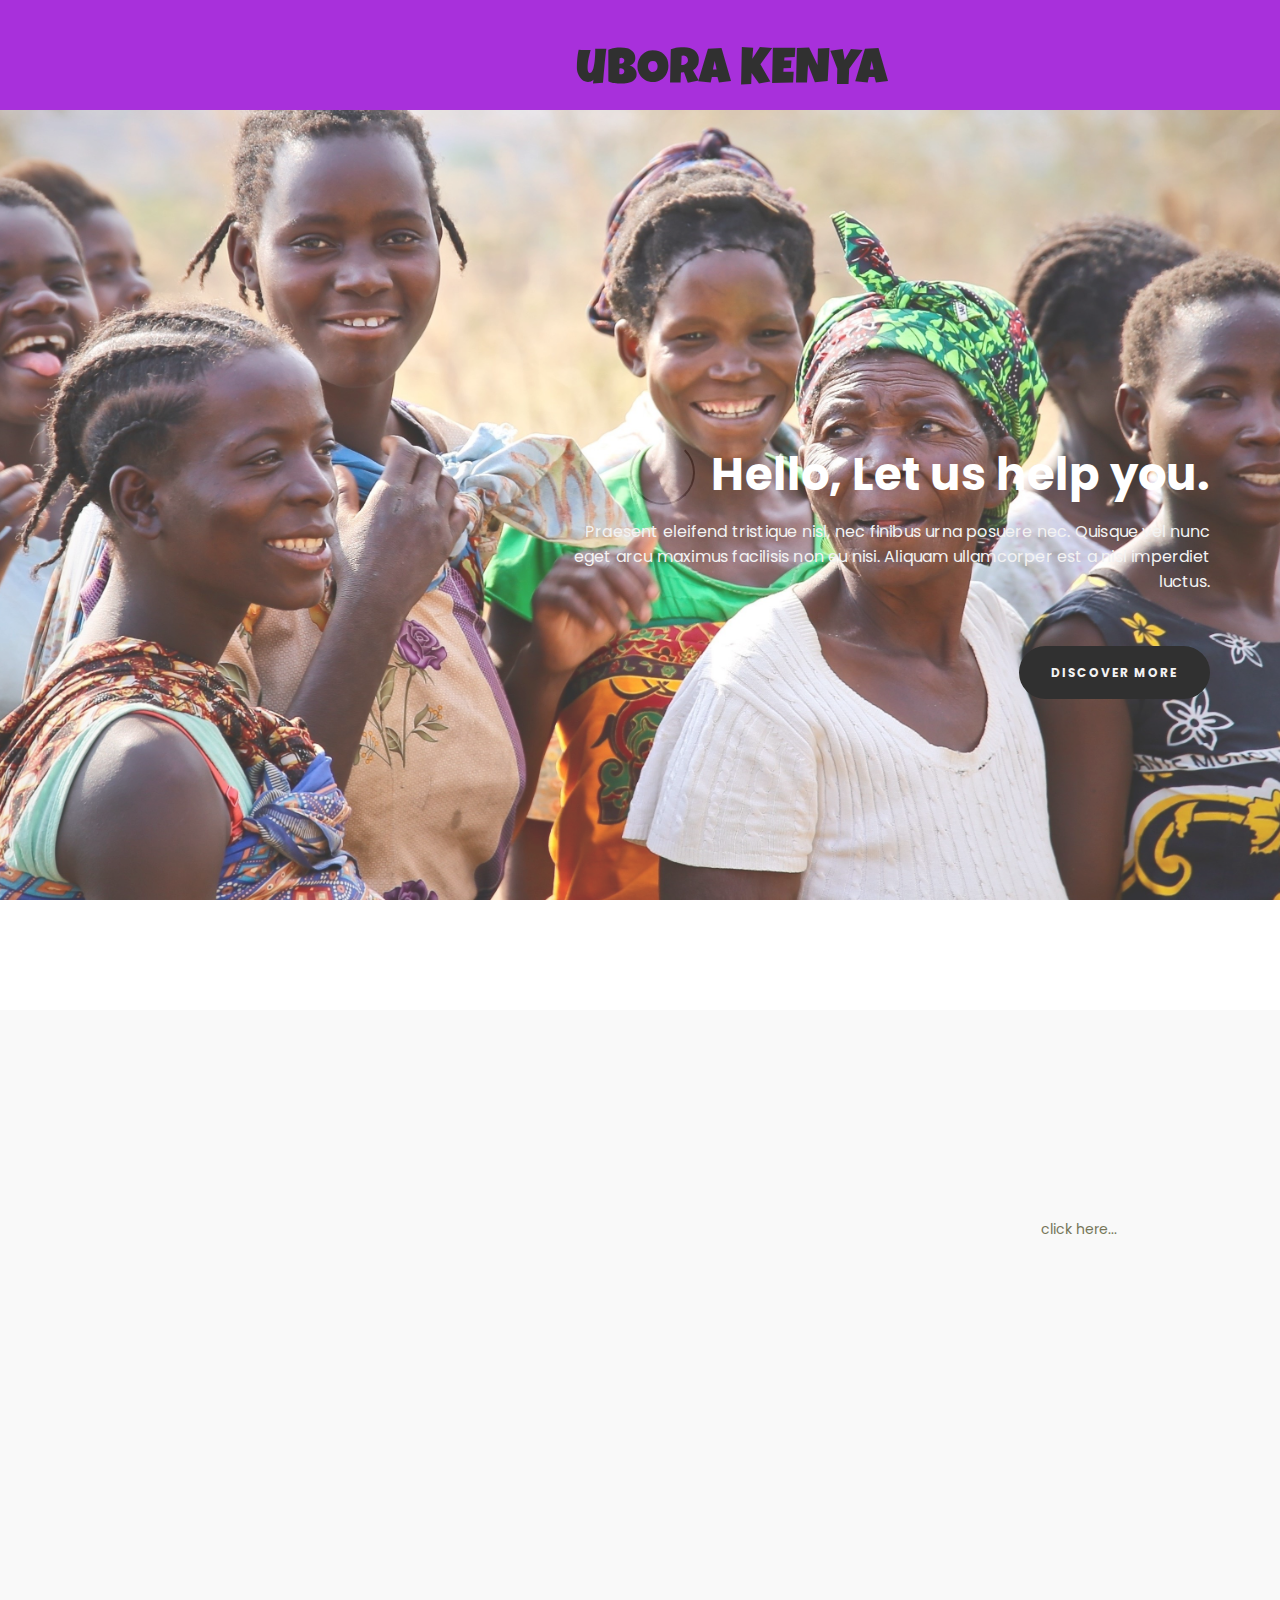
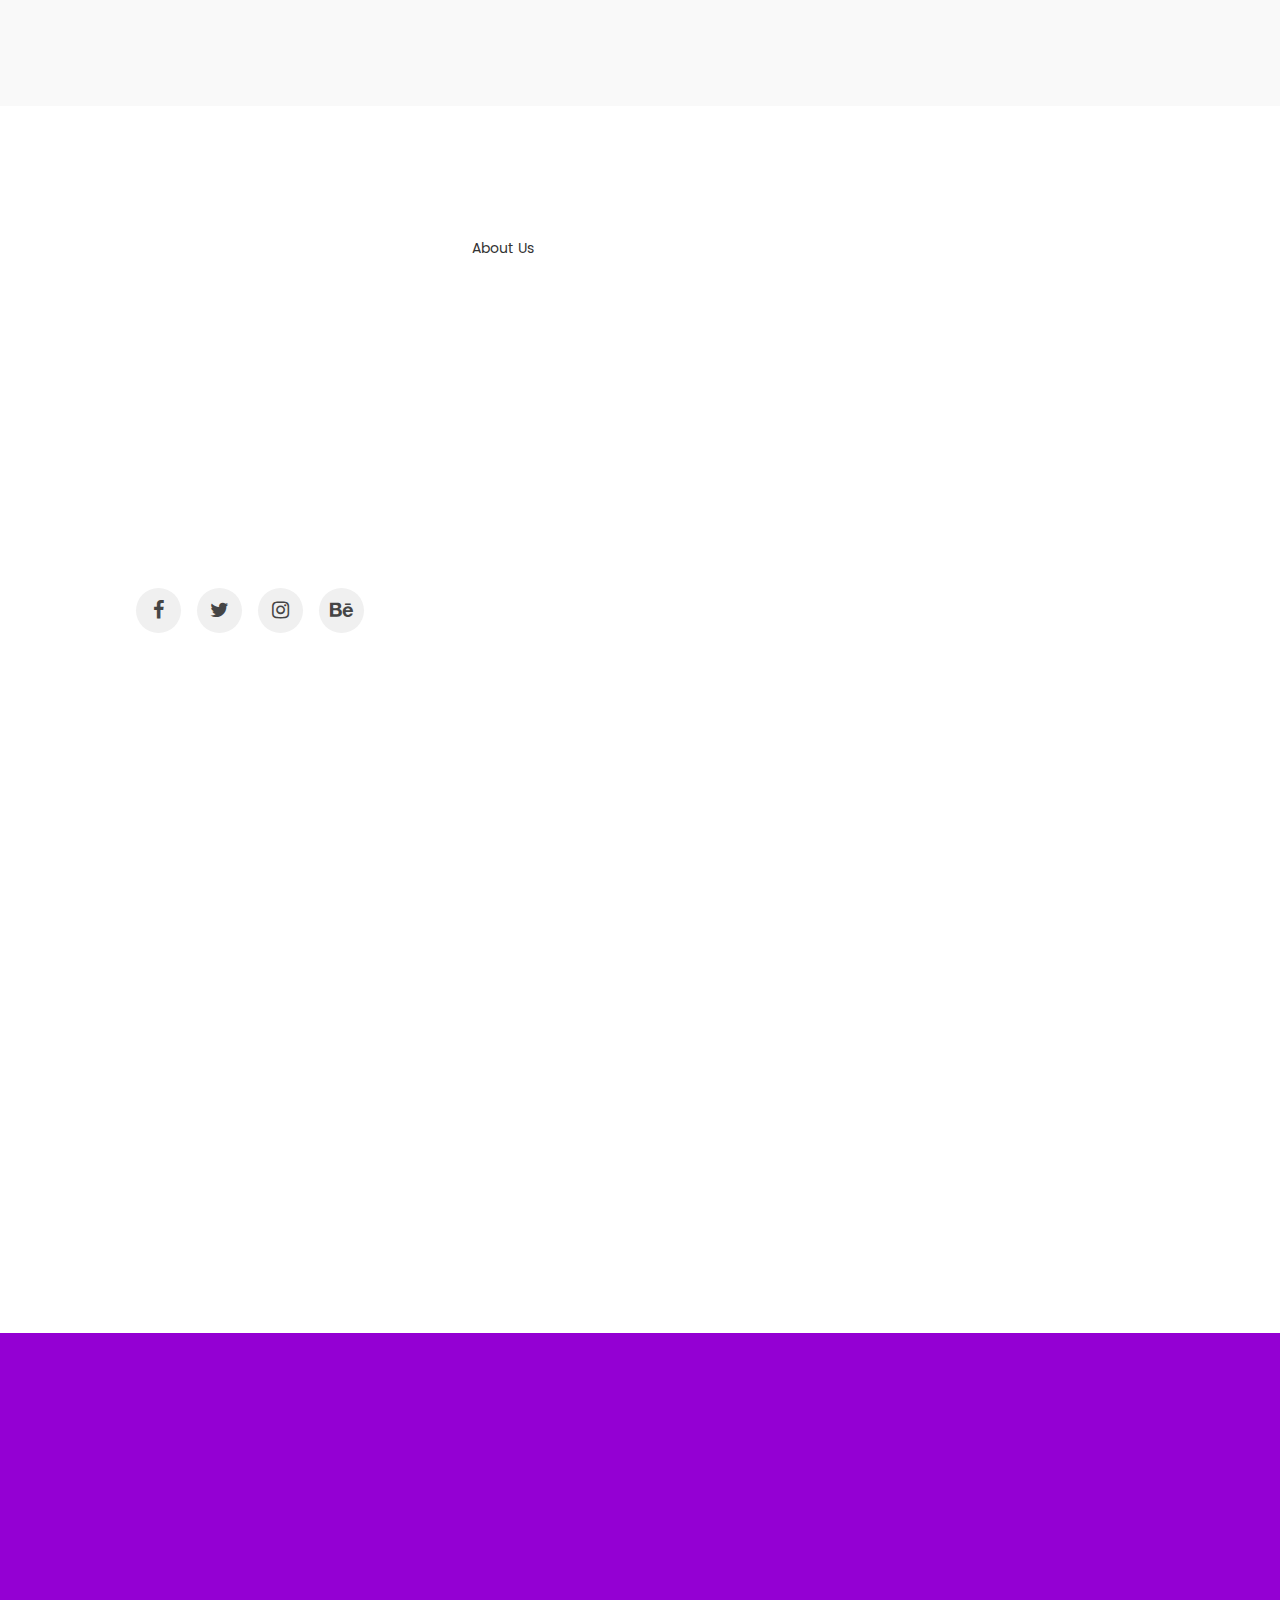
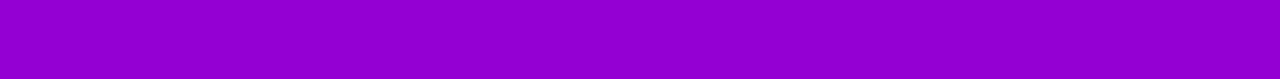
==== index.html @ b887062d "Error correction" ====
<!DOCTYPE html>
<html lang="en">
<head>

<meta charset="UTF-8">
<meta http-equiv="X-UA-Compatible" content="IE=Edge">
<meta name="description" content="">
<meta name="keywords" content="">
<meta name="author" content="">
<meta name="viewport" content="width=device-width, initial-scale=1, maximum-scale=1">

<title>uBORA </title>

<link rel="stylesheet" href="css/bootstrap.min.css">
<link rel="stylesheet" href="css/animate.css">
<link rel="stylesheet" href="css/magnific-popup.css">
<link rel="stylesheet" href="css/font-awesome.min.css">
<link href="https://fonts.googleapis.com/css?family=Luckiest+Guy" rel="stylesheet">

<!-- MAIN CSS -->
<link rel="stylesheet" href="css/tooplate-style.css">

</head>
<body>


     <div class="nav-bar">
          <nav>
               <a class="logo" href="index.html">uBORA KENYA</a>
          </nav>
     </div>
<!-- PRE LOADER -->
<div class="preloader">
     <div class="spinner">
          <span class="spinner-rotate"></span>
     </div>
</div>


<!-- HOME SECTION -->
<section id="home" class="parallax-section">
     <div class="container">
          <div class="row">

               <div class="col-md-offset-5 col-md-7 col-sm-12">
                    <div class="home-thumb">
                         <h1 class="wow fadeInUp" data-wow-delay="0.4s">Hello, Let us help you.</h1>
                         <p class="wow fadeInUp white-color" data-wow-delay="0.6s">Praesent eleifend tristique nisl, nec finibus urna posuere nec. Quisque vel nunc eget arcu maximus facilisis non eu nisi. Aliquam ullamcorper est a nisl imperdiet luctus.</p>
                         <a href="#service" class="wow fadeInUp smoothScroll btn btn-default section-btn" data-wow-delay="1s">discover more</a>
                    </div>
               </div>

          </div>
     </div>
</section>


<!-- SERVICE SECTION -->
<section id="service" class="parallax-section">
     <div class="container">
          <div class="row">

               <div class="wow fadeInUp section-title" data-wow-delay="0.2s">
                    <!-- SECTION TITLE -->
                    <h2>Explore With uBORA :)</h2> 
                    <p>Talk About.</p>
               </div>

               <div class="col-md-3 col-sm-6 wow fadeInUp" data-wow-delay="0.4s">
                    <div class="service-thumb">
                         <i class="fa fa-smile-o"></i>
                         <h4>About Us</h4>
                         <p>We are ubora and sms platform that provieds you with information on cervical and prostate cancer from the comfort of you mobile device.</p>
                    </div>
                    <section id="#about-us" class="parallax-section"><a href="#about-us" click here...</a> </section>
               </div>

               <div class="col-md-3 col-sm-6 wow fadeInUp" data-wow-delay="0.4s">
                    <div class="service-thumb bg-purple">
                         <i class="fa fa-male"></i>
                         <h4>Male</h4>
                         <legend> Prostate Cancer</legend>
                    </div>
                    <a href="male.html">click here...</a>
               </div>

               <div class="col-md-3 col-sm-6 wow fadeInUp" data-wow-delay="0.6s">
                    
                    <div class="service-thumb">
                         <i class="fa fa-female"></i>
                         <h4>Female</h4>
                         <legend> Cervical Cancer</legend>
                    </div>
                    <a href="female.html">click here...</a>
               </div>
               <a href="https://www.mayoclinic.org/diseases-conditions/cervical-cancer/symptoms-causes/syc-20352501">click here...</a>

               <div class="col-md-3 col-sm-6 wow fadeInUp" data-wow-delay="0.8s">
                    <div class="service-thumb">
                         <i class="fa fa-phone"></i>
                         <h4>Contact Us</h4>
                         <legend> Phone</legend>
                         <legend>Email</legend>
                    </div>
               </div>
               
          </div>
     </div>
</section>


<!-- ABOUT SECTION -->
<section id="about" class="parallax-section">
     <div class="container">
          <div class="row">
               
               <div class="col-md-4 col-sm-8">
                    <div class="about-image-thumb">
                         <img src="images/profile-image.jpg" class="wow fadeInUp img-responsive" data-wow-delay="0.2s" alt="about image">
                         <ul class="social-icon">
                              <li><a href="#" class="fa fa-facebook"></a></li>
                              <li><a href="#" class="fa fa-twitter"></a></li>
                              <li><a href="#" class="fa fa-instagram"></a></li>
                              <li><a href="#" class="fa fa-behance"></a></li>
                         </ul>
                    </div>
               </div>

               <div class="col-md-8 col-sm-12">
                    <div class="about-thumb">
                         <!-- SECTION TITLE -->
                         <div id="about-us">About Us</div>

                         <div class="wow fadeInUp section-title" data-wow-delay="0.6s">
                              <h2>A little more about Us</h2>
                              <p>Graphic Designer, Creative Photographer & Front-end Developer</p>
                         </div>
                         <div class="wow fadeInUp" data-wow-delay="0.8s">
                              <p>Praesent eleifend tristique nisl, nec finibus urna posuere nec. Quisque vel nunc eget arcu maximus facilisis non eu nisi. Aliquam ullamcorper est a nisl imperdiet luctus.</p>
                              <p>Sed sed convallis odio. Nulla scelerisque libero efficitur diam fermentum, quis tincidunt urna placerat. Maecenas sed tortor sed nisi semper ultricies. Nulla ornare metus in massa mollis scelerisque.</p>
                         </div>
                    </div>
               </div>

          </div>
     </div>
</section>


<!-- CONTACT SECTION -->
<section id="contact" class="parallax-section">
     <div class="container">
          <div class="row">

               <div class="col-md-12 col-sm-12">
                    <!-- SECTION TITLE -->
                    <div class="wow fadeInUp section-title" data-wow-delay="0.2s">
                         <h2>Get in touch</h2>
                         <p>Please feel free to reach us.</p>
                    </div>
               </div>

               <div class="col-md-7 col-sm-10">
                    <!-- CONTACT FORM HERE -->
                    <div class="wow fadeInUp" data-wow-delay="0.4s">
                        <form id="contact-form" action="#" method="get">
                              <div class="col-md-6 col-sm-6">
                                   <input type="text" class="form-control" name="name" placeholder="Name" required="">
                              </div>
                              <div class="col-md-6 col-sm-6">
                                   <input type="email" class="form-control" name="email" placeholder="Email" required="">
                              </div>
                              <div class="col-md-12 col-sm-12">
                                   <textarea class="form-control" rows="5" name="message" placeholder="Message" required=""></textarea>
                              </div>
                              <div class="col-md-offset-8 col-md-4 col-sm-offset-6 col-sm-6">
                                   <button id="submit" type="submit" class="form-control" name="submit">Send Message</button>
                              </div>
                        </form>
                    </div>
               </div>

               <div class="col-md-5 col-sm-8">
                    <!-- CONTACT INFO -->
                    <div class="wow fadeInUp contact-info" data-wow-delay="0.4s">
                         <div class="section-title">
                              <h2>Contact Info</h2>
                              <p>Lorem ipsum dolor sit consectetur adipiscing morbi venenatis et tortor consectetur adipisicing lacinia tortor morbi ultricies.</p>
                         </div>
                         
                         <p><i class="fa fa-map-marker"></i> Nairobi, Kenya</p>
                         <p><i class="fa fa-comment"></i> <a href="mailto:info@company.com">info@ubora.com</a></p>
                         <p><i class="fa fa-phone"></i> 010-020-0340</p>
                    </div>
               </div>

          </div>
     </div>
</section>


<!-- FOOTER SECTION -->
<footer>
    <div class="footer-container">
        <div class="row">

               <div class="wow fadeInUp col-md-12 col-sm-12 " data-wow-delay="0.8s">
                    <p class="white-color">Copyright &copy; 2019 uBORA 
                    </p>
                    <div class="wow fadeInUp" data-wow-delay="1s">
                         <ul class="social-icon">
                              <li><a href="#" class="fa fa-facebook"></a></li>
                              <li><a href="#" class="fa fa-twitter"></a></li>
                              <li><a href="#" class="fa fa-instagram"></a></li>
                              <li><a href="#" class="fa fa-behance"></a></li>
                              <li><a href="#" class="fa fa-github"></a></li>
                         </ul>
                    </div>
          </div>
     </div>
</footer>

<!-- SCRIPTS -->
<script src="js/jquery.js"></script>
<script src="js/bootstrap.min.js"></script>
<script src="js/jquery.parallax.js"></script>
<script src="js/smoothscroll.js"></script>
<script src="js/jquery.magnific-popup.min.js"></script>
<script src="js/magnific-popup-options.js"></script>
<script src="js/wow.min.js"></script>
<script src="js/custom.js"></script>

</body>
</html>
---- css/tooplate-style.css ----
/*

Template 2087 Kalay

http://www.tooplate.com/view/2087-kalay

*/

@import url('https://fonts.googleapis.com/css?family=Poppins:300,400');

body {
    background: #ffffff;
    font-family: 'Poppins', sans-serif;
    font-style: normal;
    font-weight: normal;
    overflow-x: hidden;
}

html, body {
  width: 100%;
  height: 100%;
}



/*---------------------------------------
  Typorgraphy              
-----------------------------------------*/

h1,h2,h3,h4,h5,h6 {
  font-style: normal;
  font-weight: bold;
  letter-spacing: 0px;
}

h1 {
  color: #ffffff;
  font-size: 45px;
  line-height: normal;
}

h2 {
  color: #2b2b2b;
  font-size: 35px;
  line-height: 52px;
  margin-top: 0px;
}

h3 {
  color: #282828;
  font-size: 16px;
  line-height: 32px;
  letter-spacing: 6px;
  text-transform: uppercase;
}

h4 {
  color: #353535;
  font-size: 20px;
}

p {
  color: #878787;
  font-size: 16px;
  font-weight: normal;
  line-height: 25px;
  letter-spacing: 0.2px;
}

.bg-grey {
  background: #2b2b2b !important;
}

.white-color {
  color: #f0f0f0;
}



/*---------------------------------------
  Buttons               
-----------------------------------------*/

.section-btn {
  background: #000000;
  border: none;
  border-radius: 50px;
  color: #f0f0f0;
  font-size: 12px;
  font-weight: bold;
  letter-spacing: 1.5px;
  padding: 18px 32px;
  margin-top: 42px;
  text-transform: uppercase;
  -webkit-transition: all ease-in-out 0.4s;
  transition: all ease-in-out 0.4s;
}

.section-btn:focus,
.section-btn:hover {
  background: #ffffff;
  color: #000000;
}

.a, a:hover{
  color: rgb(187, 255, 0) !important;
  text-decoration: none !important;
}

/*---------------------------------------
  General               
-----------------------------------------*/

html{
  -webkit-font-smoothing: antialiased;
}

a {
  color: #757557;
  -webkit-transition: 0.5s;
  transition: 0.5s;
  text-decoration: none !important;
}

a:hover, a:active, a:focus {
  color: #000000;
  outline: none;
}

* {
  -webkit-box-sizing: border-box;
  box-sizing: border-box;
}

*:before,
*:after {
  -webkit-box-sizing: border-box;
  box-sizing: border-box;
}

.parallax-section {
  background-attachment: fixed !important;
  background-size: cover !important;
}

.section-title {
  margin: 0;
  padding-bottom: 32px;
}

#service, #about, #work,
#contact, footer {
  position: relative;
  padding-top: 80px;
  padding-bottom: 80px;
}

#service, #work {
  background: #f9f9f9;
  text-align: center;
}


/*---------------------------------------
  Pre loader section              
-----------------------------------------*/

.preloader {
  position: fixed;
  top: 0;
  left: 0;
  width: 100%;
  height: 100%;
  z-index: 99999;
  display: flex;
  flex-flow: row nowrap;
  justify-content: center;
  align-items: center;
  background: none repeat scroll 0 0 #ffffff;
}

.spinner {
  border: 1px solid transparent;
  border-radius: 5px;
  position: relative;
}

.spinner:before {
  content: '';
  box-sizing: border-box;
  position: absolute;
  top: 50%;
  left: 50%;
  width: 65px;
  height: 65px;
  margin-top: -10px;
  margin-left: -10px;
  border-radius: 50%;
  border: 2px solid #454545;
  border-top-color: #ffffff;
  animation: spinner .9s linear infinite;
}

@-webkit-@keyframes spinner {
  to {transform: rotate(360deg);}
}

@keyframes spinner {
  to {transform: rotate(360deg);}
}



/*---------------------------------------
  Home section              
-----------------------------------------*/

#home {
  background: url('../images/home-bg.jpg') 50% 0 repeat-y fixed;
  background-size: cover;
  background-position: center center;
  display: -webkit-box;
  display: -webkit-flex;
   display: -ms-flexbox;
  display: flex;
  -webkit-box-align: center;
  -webkit-align-items: center;
  -ms-flex-align: center;
   align-items: center;
  height: 100vh;
  position: relative;
  text-align: right;
  text-decoration: blueviolet !important;
}

.nav-bar{
  background-color: darkviolet;
  padding-top: 3%;
}
.logo{
  margin-left: 45%;
  padding-bottom: 10%;
  font-size: 50px;
  color: black;
  font-family: 'Luckiest Guy', cursive;
}


/*---------------------------------------
  Service section              
-----------------------------------------*/

.service-thumb {
  background: #ffffff;
  border-radius: 5px;
  padding: 42px 22px;
  cursor: crosshair;
  position: relative;
  top: 0;
  -webkit-transition: all ease-in-out 0.4s;
  transition: all ease-in-out 0.4s;
}

.service-thumb:hover {
  background: #2b2b2b;
  top: -5px;
}

.service-thumb:hover .fa,
.service-thumb:hover h4 {
  color: #ffffff;
}

.service-thumb h4 {
  padding-bottom: 5px;
}

.service-thumb .fa {
  color: #7682cc;
  font-size: 62px;
  text-align: center;
  margin-top: 32px;
  margin-bottom: 22px;
}

.bg-grey .fa {
  color: #ffffff;
}



/*---------------------------------------
  About section              
-----------------------------------------*/

#about {
  padding-top: 100px;
}

.about-image-thumb img {
  border-radius: 5px;
  margin-bottom: 22px;
}

.about-image-thumb .social-icon li a {
  background: #f0f0f0;
}

.about-thumb {
  padding: 32px 12px;
}

.about-thumb p {
  padding: 2px 0;
}



/*---------------------------------------
  Work section              
-----------------------------------------*/

.work-thumb {
  margin: 22px 0 12px 0;
  padding: 0;
  overflow: hidden;
  position: relative;
  text-align: left;
}

.work-thumb img {
  border-radius: 5px;
}

.work-thumb h2 {
  font-size: 25px;
}

.work-thumb-overlay {
  position: absolute;
  background: #7682cc;
  border-radius: 5px;
  cursor: crosshair;
  opacity: 0;
  width: 100%;
  height: 100%;
  padding: 82px 42px;
  -webkit-transition: all ease-in-out 0.4s;
  transition: all ease-in-out 0.4s;
}

.work-thumb:hover .work-thumb-overlay {
  opacity: 1;
}






/*---------------------------------------
  Contact section              
-----------------------------------------*/

.contact-info .fa {
  padding-right: 5px;
}

#contact .form-control {
  border: none;
  border-bottom: 2px solid #f0f0f0;
  border-radius: 0px;
  box-shadow: none;
  font-size: 18px;
  margin-top: 10px;
  margin-bottom: 10px;
  -webkit-transition: all ease-in-out 0.4s;
  transition: all ease-in-out 0.4s;
}

#contact .form-control:focus {
  border-bottom-color: #999999;
}

#contact input {
  height: 55px;
}

#contact button#submit {
  background: #2b2b2b;
  border: none;
  border-radius: 50px;
  color: #ffffff;
  height: 50px;
  margin-top: 24px;
}

#contact button#submit:hover {
  background: #7682cc;
  color: #ffffff;
}



/*---------------------------------------
  Footer section              
-----------------------------------------*/

footer {
  background: darkviolet;
  text-align: center;
  padding: 120px 0;
}

footer p {
  padding-bottom: 16px;
}



/*---------------------------------------
  Social icon             
-----------------------------------------*/

.social-icon {
  position: relative;
  padding: 0;
  margin: 0;
  text-align: center;
}

.social-icon li {
  display: inline-block;
  list-style: none;
}

.social-icon li a {
  background: #ffffff;
  border-radius: 100%;
  color: #454545;
  cursor: pointer;
  font-size: 20px;
  text-decoration: none;
  transition: all 0.4s ease-in-out;
  width: 45px;
  height: 45px;
  line-height: 45px;
  text-align: center;
  vertical-align: middle;
  position: relative;
  top: 0;
  margin: 0px 6px 10px 6px;
}

.social-icon li a:hover {
  background: #000000;
  color: #ffffff;
  transform: scale(1.1);
  top: -5px;
}



/*---------------------------------------
  Mobile Responsive styles              
-----------------------------------------*/

@media (max-width: 980px) {
  #home {
    height: 55vh;
  }

  .service-thumb {
    margin-top: 12px;
    margin-bottom: 22px;
  }

  .contact-info {
    margin-top: 22px;
  }
}


@media (max-width: 768px) {
  #home {
    height: 85vh;
  }
}


@media (max-width: 580px) {

  h1 {
    font-size: 29px;
  }

  h2 {
    font-size: 23px;
  }

  #home {
    height: 95vh;
  }

  .contact-info {
    margin-top: 42px;
  }
}


@media (max-width: 320px) {
  #home {
    height: 125vh;
  }
}
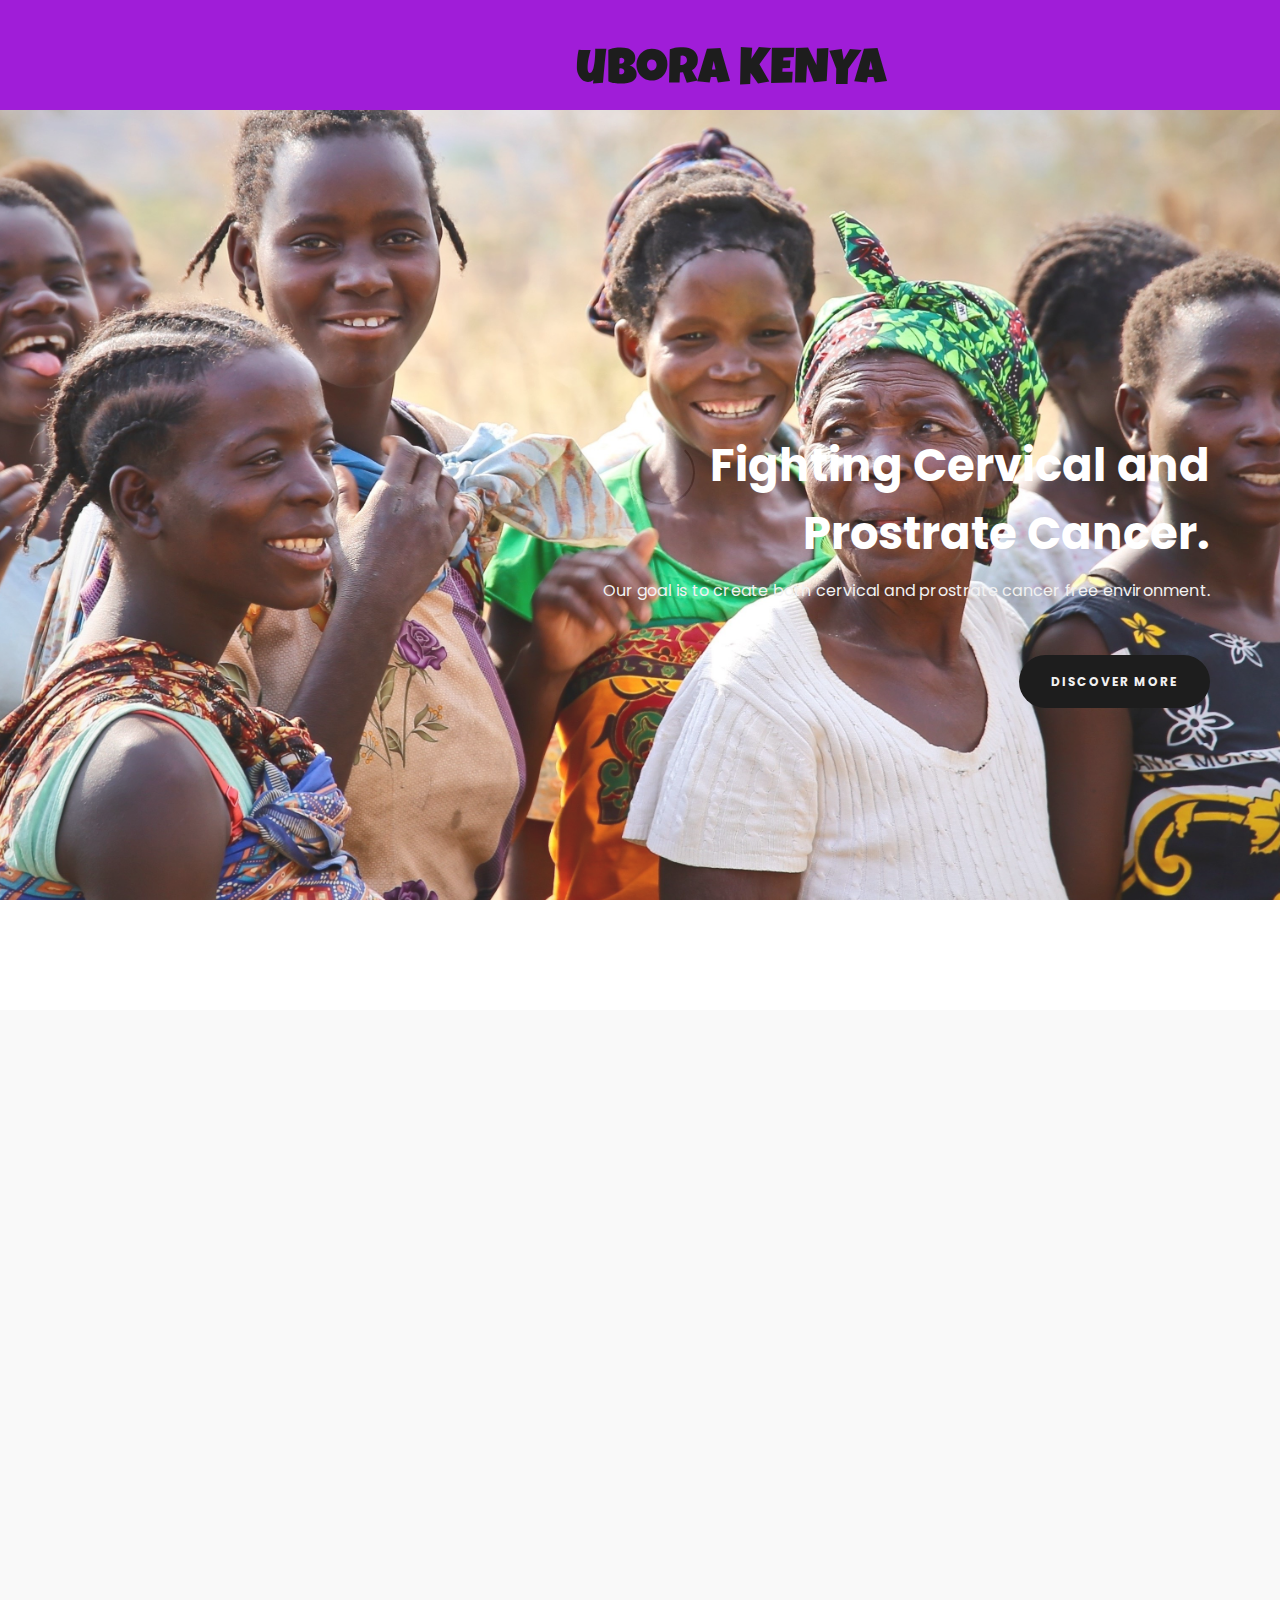
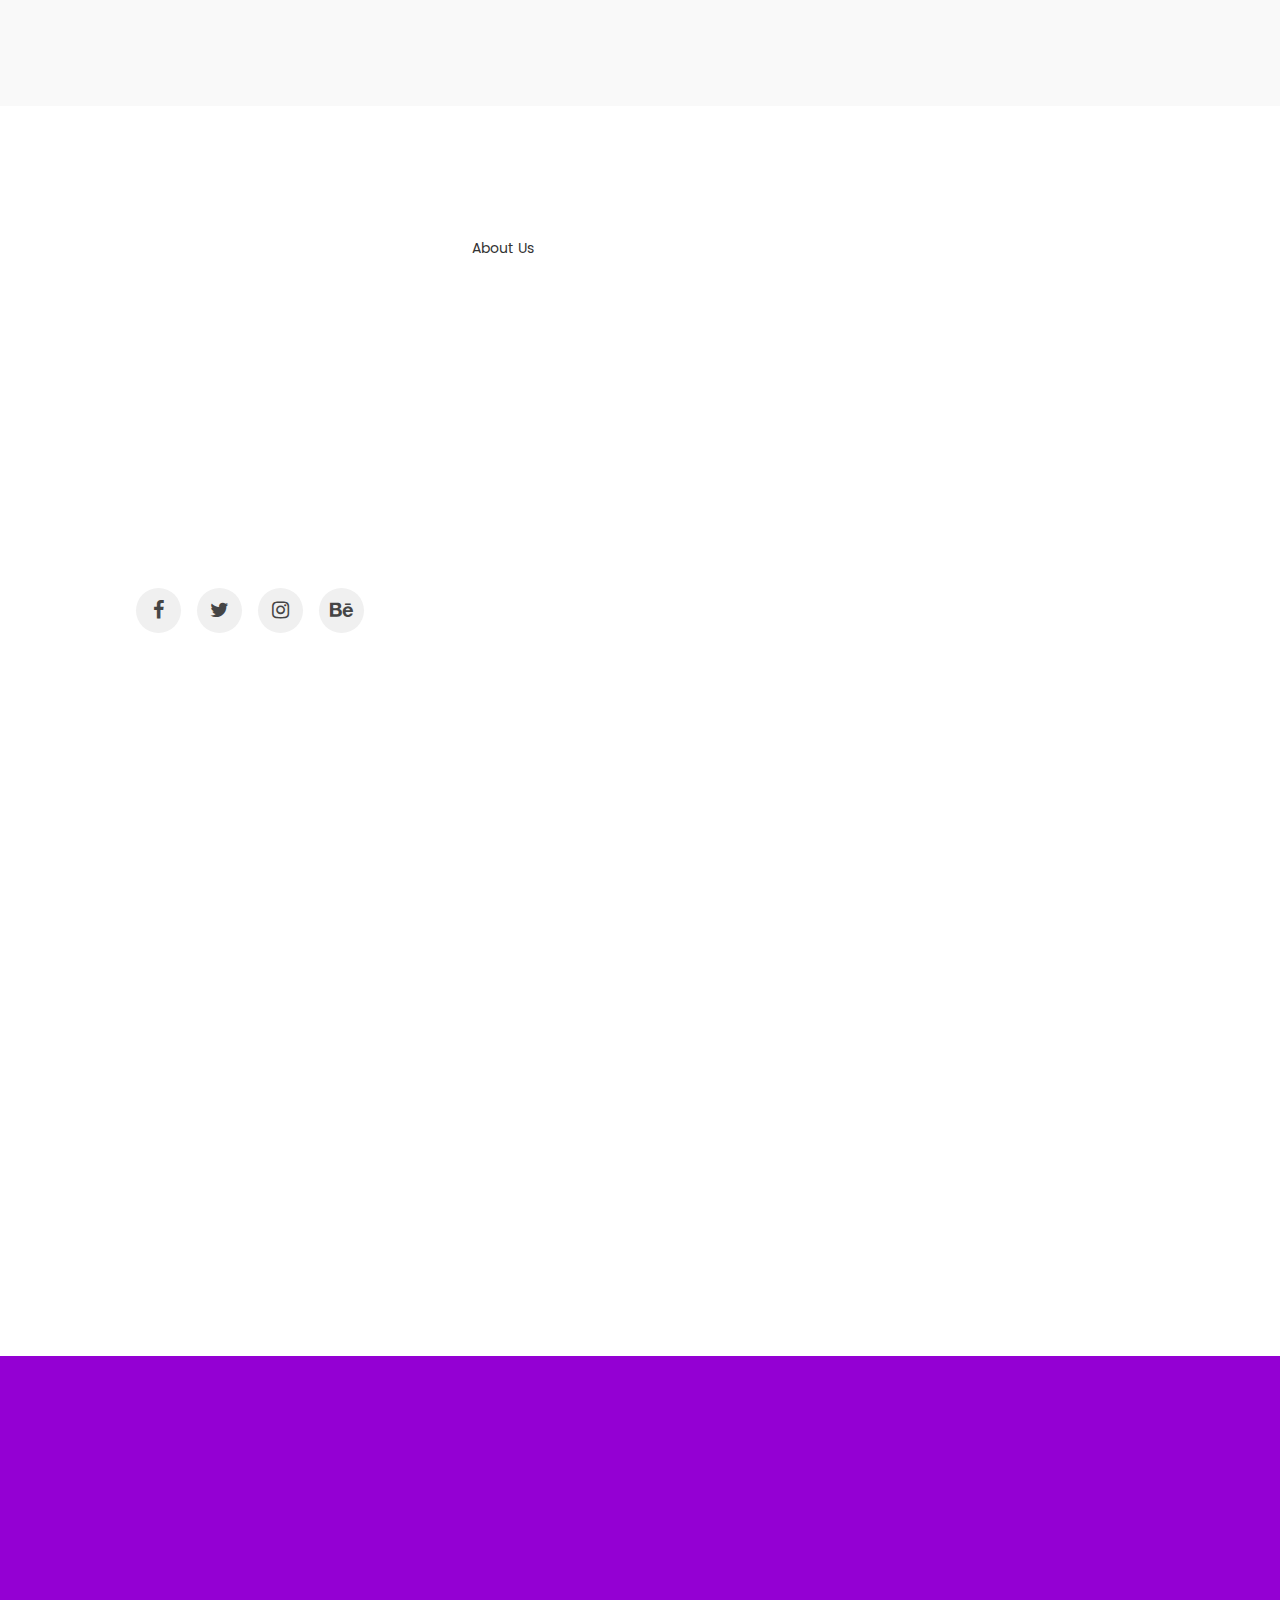
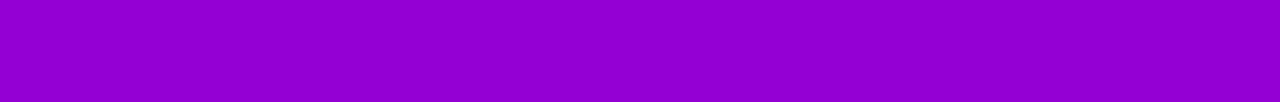
==== commit 49c8136b: "updates" ====
--- a/index.html
+++ b/index.html
@@ -23,12 +23,14 @@
 </head>
 <body>
 
+     
 
      <div class="nav-bar">
           <nav>
-               <a class="logo" href="index.html">uBORA KENYA</a>
+               <a class="logo" href="index.html">uBora KENYA</a>
           </nav>
      </div>
+     
 <!-- PRE LOADER -->
 <div class="preloader">
      <div class="spinner">
@@ -44,8 +46,8 @@
 
                <div class="col-md-offset-5 col-md-7 col-sm-12">
                     <div class="home-thumb">
-                         <h1 class="wow fadeInUp" data-wow-delay="0.4s">Hello, Let us help you.</h1>
-                         <p class="wow fadeInUp white-color" data-wow-delay="0.6s">Praesent eleifend tristique nisl, nec finibus urna posuere nec. Quisque vel nunc eget arcu maximus facilisis non eu nisi. Aliquam ullamcorper est a nisl imperdiet luctus.</p>
+                         <h1 class="wow fadeInUp" data-wow-delay="0.4s">Fighting Cervical and Prostrate Cancer.</h1>
+                         <p class="wow fadeInUp white-color" data-wow-delay="0.6s">Our goal is to create both cervical and prostrate cancer free environment.</p>
                          <a href="#service" class="wow fadeInUp smoothScroll btn btn-default section-btn" data-wow-delay="1s">discover more</a>
                     </div>
                </div>
@@ -62,7 +64,7 @@
 
                <div class="wow fadeInUp section-title" data-wow-delay="0.2s">
                     <!-- SECTION TITLE -->
-                    <h2>Explore With uBORA :)</h2> 
+                    <h2>Explore With uBORA</h2> 
                     <p>Talk About.</p>
                </div>
 
@@ -93,8 +95,7 @@
                     </div>
                     <a href="female.html">click here...</a>
                </div>
-               <a href="https://www.mayoclinic.org/diseases-conditions/cervical-cancer/symptoms-causes/syc-20352501">click here...</a>
-
+               
                <div class="col-md-3 col-sm-6 wow fadeInUp" data-wow-delay="0.8s">
                     <div class="service-thumb">
                          <i class="fa fa-phone"></i>
@@ -132,12 +133,12 @@
                          <div id="about-us">About Us</div>
 
                          <div class="wow fadeInUp section-title" data-wow-delay="0.6s">
-                              <h2>A little more about Us</h2>
-                              <p>Graphic Designer, Creative Photographer & Front-end Developer</p>
+                              <p>We believe our platform will be able to change the environment</p>
                          </div>
+
                          <div class="wow fadeInUp" data-wow-delay="0.8s">
-                              <p>Praesent eleifend tristique nisl, nec finibus urna posuere nec. Quisque vel nunc eget arcu maximus facilisis non eu nisi. Aliquam ullamcorper est a nisl imperdiet luctus.</p>
-                              <p>Sed sed convallis odio. Nulla scelerisque libero efficitur diam fermentum, quis tincidunt urna placerat. Maecenas sed tortor sed nisi semper ultricies. Nulla ornare metus in massa mollis scelerisque.</p>
+                              <!-- <p>uBora platform is a ussd messaging platform which educates both male and females on more about cervical and prostrate cancer.</p> -->
+                              <iframe width="560" height="300" src="https://www.youtube.com/embed/4FeJEaGFLEI" frameborder="0" allow="accelerometer; autoplay; encrypted-media; gyroscope; picture-in-picture" allowfullscreen></iframe>
                          </div>
                     </div>
                </div>
@@ -185,12 +186,12 @@
                     <div class="wow fadeInUp contact-info" data-wow-delay="0.4s">
                          <div class="section-title">
                               <h2>Contact Info</h2>
-                              <p>Lorem ipsum dolor sit consectetur adipiscing morbi venenatis et tortor consectetur adipisicing lacinia tortor morbi ultricies.</p>
+                              <p></p>
                          </div>
                          
                          <p><i class="fa fa-map-marker"></i> Nairobi, Kenya</p>
-                         <p><i class="fa fa-comment"></i> <a href="mailto:info@company.com">info@ubora.com</a></p>
-                         <p><i class="fa fa-phone"></i> 010-020-0340</p>
+                         <p><i class="fa fa-comment"></i>info@ubora.com</p>
+                         <p><i class="fa fa-phone"></i> 0708094353</p>
                     </div>
                </div>
 
